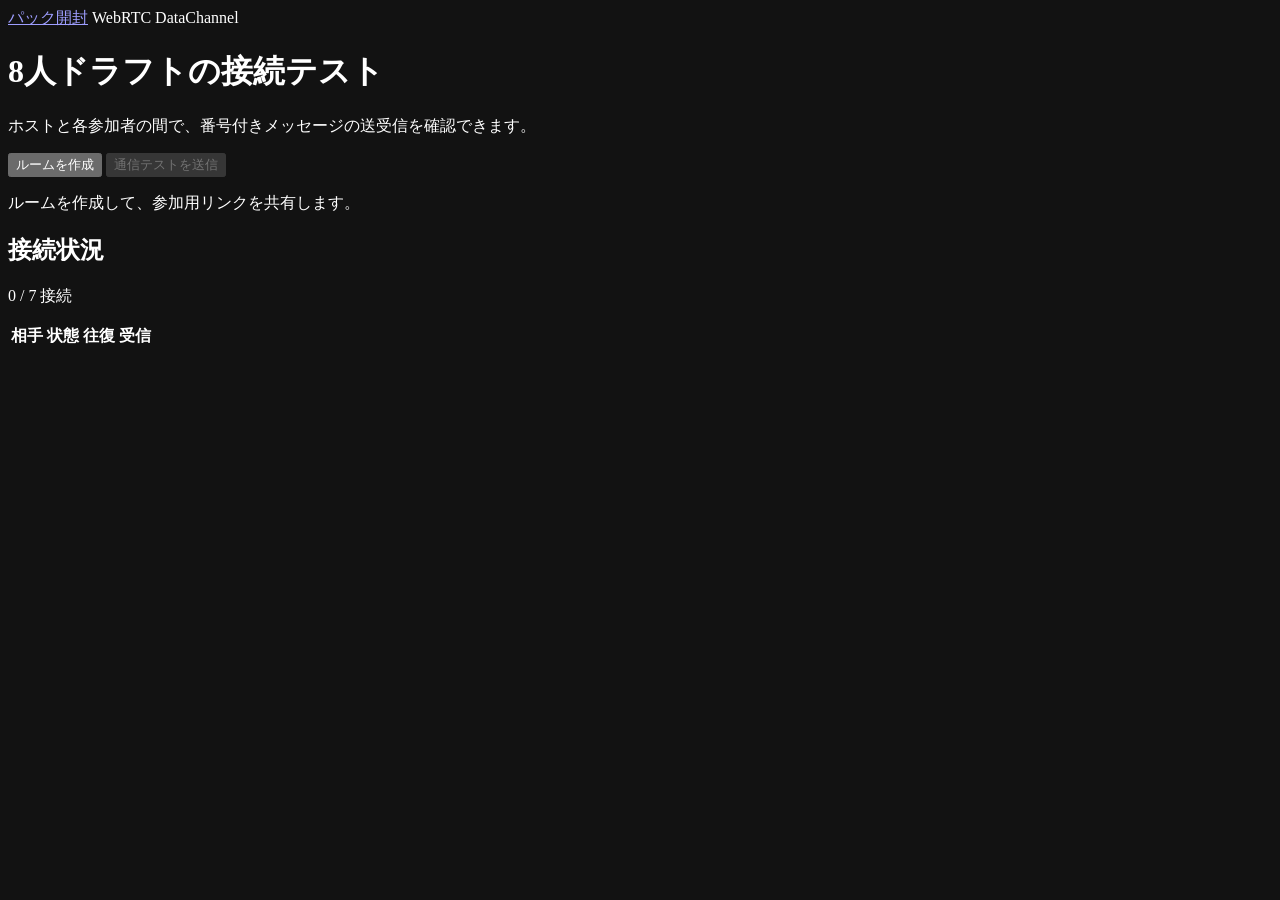
==== web/draft.html @ fd45a233 "feat: verify eight-player draft communication over WebRTC" ====
<!doctype html>
<html lang="ja">
  <head>
    <meta charset="utf-8">
    <meta name="viewport" content="width=device-width, initial-scale=1">
    <meta name="color-scheme" content="dark">
    <title>8人ドラフトの接続テスト</title>
    <link rel="stylesheet" href="/styles.css">
    <link rel="stylesheet" href="/draft.css">
    <script type="module" src="/draft.js"></script>
  </head>
  <body>
    <header class="site-header">
      <div class="frame header-inner">
        <a href="/">パック開封</a>
        <span>WebRTC DataChannel</span>
      </div>
    </header>
    <main class="frame draft-main">
      <h1>8人ドラフトの接続テスト</h1>
      <p class="draft-intro">ホストと各参加者の間で、番号付きメッセージの送受信を確認できます。</p>
      <section class="draft-panel" aria-label="ルーム操作">
        <div class="draft-actions">
          <button id="enter" type="button">ルームを作成</button>
          <button id="probe" type="button" disabled>通信テストを送信</button>
          <button id="leave" type="button" hidden>退出</button>
        </div>
        <label id="invite" hidden>参加用リンク
          <input id="invite-url" type="url" readonly>
        </label>
        <p id="draft-status" role="status">ルームを作成して、参加用リンクを共有します。</p>
      </section>
      <section class="draft-panel" aria-labelledby="connection-title">
        <div class="draft-summary">
          <h2 id="connection-title">接続状況</h2>
          <p id="connection-count" role="status">0 / 7 接続</p>
        </div>
        <div class="draft-table">
          <table>
            <thead><tr><th scope="col">相手</th><th scope="col">状態</th><th scope="col">往復</th><th scope="col">受信</th></tr></thead>
            <tbody id="connections"></tbody>
          </table>
        </div>
      </section>
    </main>
  </body>
</html>
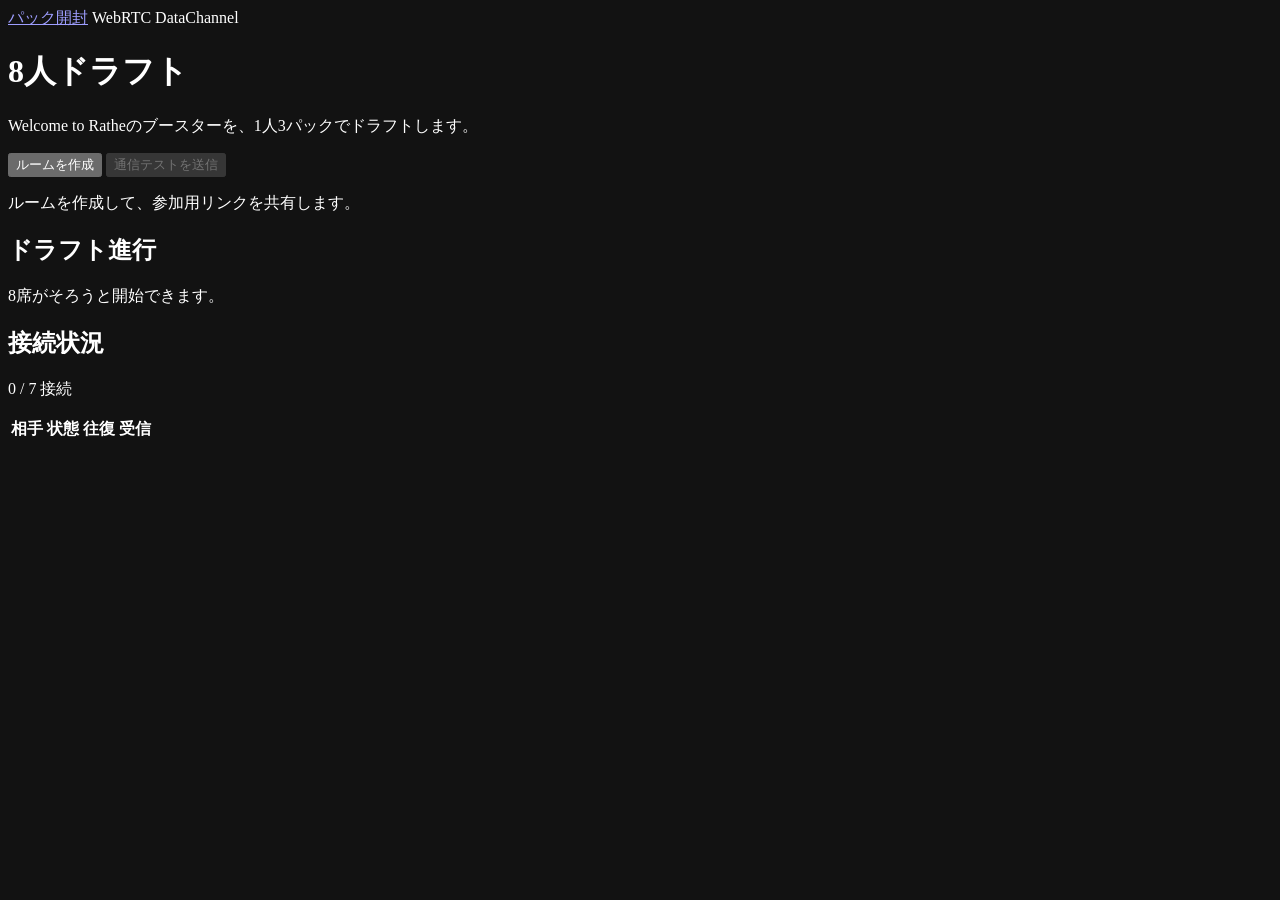
==== commit 740cc998: "feat: run browser draft progression through Lean WebAssembly" ====
--- a/web/draft.html
+++ b/web/draft.html
@@ -4,7 +4,7 @@
     <meta charset="utf-8">
     <meta name="viewport" content="width=device-width, initial-scale=1">
     <meta name="color-scheme" content="dark">
-    <title>8人ドラフトの接続テスト</title>
+    <title>8人ドラフト | Welcome to Rathe</title>
     <link rel="stylesheet" href="/styles.css">
     <link rel="stylesheet" href="/draft.css">
     <script type="module" src="/draft.js"></script>
@@ -17,8 +17,8 @@
       </div>
     </header>
     <main class="frame draft-main">
-      <h1>8人ドラフトの接続テスト</h1>
-      <p class="draft-intro">ホストと各参加者の間で、番号付きメッセージの送受信を確認できます。</p>
+      <h1>8人ドラフト</h1>
+      <p class="draft-intro">Welcome to Ratheのブースターを、1人3パックでドラフトします。</p>
       <section class="draft-panel" aria-label="ルーム操作">
         <div class="draft-actions">
           <button id="enter" type="button">ルームを作成</button>
@@ -29,6 +29,19 @@
           <input id="invite-url" type="url" readonly>
         </label>
         <p id="draft-status" role="status">ルームを作成して、参加用リンクを共有します。</p>
+      </section>
+      <section class="draft-panel" aria-labelledby="draft-play-title">
+        <div class="draft-summary">
+          <h2 id="draft-play-title">ドラフト進行</h2>
+        </div>
+        <p id="draft-phase" role="status" tabindex="-1">8席がそろうと開始できます。</p>
+        <div class="draft-actions">
+          <button id="draft-start" type="button" hidden disabled>ドラフトを開始</button>
+          <button id="draft-next" type="button" hidden>次のパックを開く</button>
+          <button id="draft-pick" type="button" hidden disabled>選んだカードをピック</button>
+        </div>
+        <p id="draft-feedback" role="status"></p>
+        <ol id="draft-cards" class="cards" role="list" aria-label="自分のカード"></ol>
       </section>
       <section class="draft-panel" aria-labelledby="connection-title">
         <div class="draft-summary">
